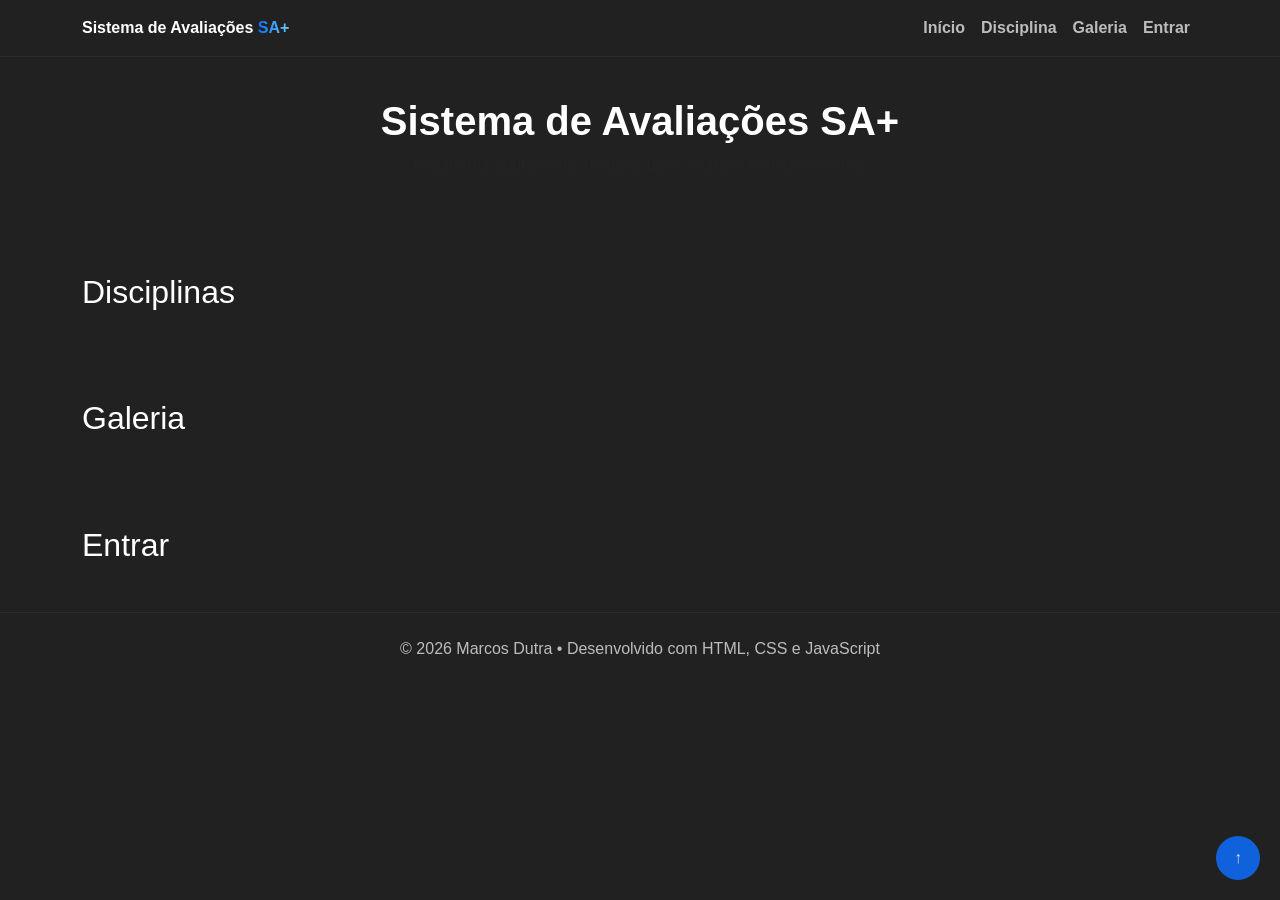
==== index.html @ 5318191f "chore: establish SA+ v0.0.0 design system baseline" ====
<!DOCTYPE html>
<html lang="pt-BR" id="top">
<head>

    <meta charset="UTF-8">
    <meta name="viewport" content="width=device-width, initial-scale=1.0">

    <title>Sistema de Avaliações | SA+</title> <!-- SEO / Theme -->

    <!-- SEO base -->
    <meta name="description" content="Sistema de Avaliações SA+ para gestão escolar e acompanhamento de anos letivos.">
    <meta name="theme-color" content="#0d6efd">

    <!-- Open Graph -->
    <meta property="og:title" content="Sistema de Avaliações SA+">
    <meta property="og:description" content="Plataforma educacional para avaliação escolar por anos letivos.">
    <meta property="og:type" content="website">
    <meta property="og:url" content="https://marcos-dutra-io.github.io/sa-plus/">
    <meta property="og:image" content="assets/og/preview.png">

    <!-- Twitter Card -->
    <meta name="twitter:card" content="summary_large_image">

    <link href="assets/icons/favicon.ico" rel="icon">

    <!-- Fonts -->
    <link href="https://cdn.jsdelivr.net/npm/bootstrap@5.3.8/dist/css/bootstrap.min.css" rel="stylesheet"
          integrity="sha384-sRIl4kxILFvY47J16cr9ZwB07vP4J8+LH7qKQnuqkuIAvNWLzeN8tE5YBujZqJLB" crossorigin="anonymous">

    <link rel="stylesheet" href="https://cdn.jsdelivr.net/npm/bootstrap-icons@1.13.1/font/bootstrap-icons.min.css">

    <link rel="stylesheet" href="css/main.css">

</head>
<body>

    <!-- Skip link (acessibilidade) -->
    <a href="#main-content" class="skip-link">
        Pular para conteúdo
    </a>

    <!--NAV-->
    <header class="s-header" role="banner">

        <nav class="navbar navbar-expand-lg" aria-label="Navegação principal">

            <div class="container">

                <a class="brand" href="#top">
                    Sistema de Avaliações <span class="gradient-text"> SA+</span>
                </a>

                <!-- Toggle -->
                <button
                        class="navbar-toggler border-0 shadow-none"
                        type="button"
                        data-bs-toggle="collapse"
                        data-bs-target="#menu"
                        aria-controls="menu"
                        aria-expanded="false"
                        aria-label="Abrir menu">

                    <span class="navbar-toggler-icon"></span>

                </button>

                <!-- Menu -->
                <div class="collapse navbar-collapse" id="menu">

                    <ul class="navbar-nav ms-auto">

                        <li class="nav-item"><a class="nav-link"  href="#home"> Início </a></li>
                        <li class="nav-item"><a class="nav-link"  href="#courses"> Disciplina </a></li>
                        <li class="nav-item"><a class="nav-link"  href="#gallery"> Galeria </a></li>
                        <li class="nav-item"><a class="nav-link"  href="#sing-in"> Entrar </a></li>
                    </ul>

                </div>

            </div>

        </nav>

    </header>

    <main>

        <section id="home" class="hero section-space">

            <div class="container">

                <header class="text-center">

                    <h1 class="display-6">
                        Sistema de Avaliações SA+
                    </h1>

                    <p class="text-muted">
                        Plataforma educacional modular para acompanhamento escolar
                    </p>

                </header>

            </div>

        </section>

        <!-- COURSES -->
        <section id="courses" class="section-space">

            <div class="container">

                <header>

                    <h2>Disciplinas</h2>

                </header>

            </div>

        </section>

        <!-- GALLERY -->
        <section id="gallery" class="section-space">

            <div class="container">

                <header>

                    <h2>Galeria</h2>

                </header>

            </div>

        </section>

        <!-- SIGN IN -->
        <section id="sing-in" class="section-space">

            <div class="container">

                <header>

                    <h2>Entrar</h2>

                </header>

            </div>

        </section>

        <!-- SCROLL TOP -->
        <a href="#top" class="c-scroll-top" aria-label="Voltar ao topo">
            <span aria-hidden="true">↑</span>
            <span class="visually-hidden"> Voltar ao topo</span>
        </a>

    </main>

    <footer class="c-footer">

        <div class="container text-center py-4">
            <p class="mb-0"> © 2026 Marcos Dutra • Desenvolvido com HTML, CSS e JavaScript </p>
        </div>

    </footer>

    <script src="https://cdn.jsdelivr.net/npm/bootstrap@5.3.8/dist/js/bootstrap.bundle.min.js"
            integrity="sha384-FKyoEForCGlyvwx9Hj09JcYn3nv7wiPVlz7YYwJrWVcXK/BmnVDxM+D2scQbITxI"
            crossorigin="anonymous"></script>

    <script type="module" src="js/main.js"></script>

</body>
</html>
---- css/main.css ----
@import "./variables.css";

@import "./base/reset.css";

@import "./components/navbar.css";
@import "./components/footer.css";
@import "./components/hero.css";
@import "./components/buttons.css";
@import "./components/cards.css";
@import "./components/block.css";
@import "./components/tags.css";
@import "./components/pagination.css";
@import "./components/scroll.css";
@import "./components/loading.css";
@import "./components/auth.css";
@import "./components/icons.css";

@import "./sections/hero.css";

@import "./layout.css";
@import "./responsive.css";
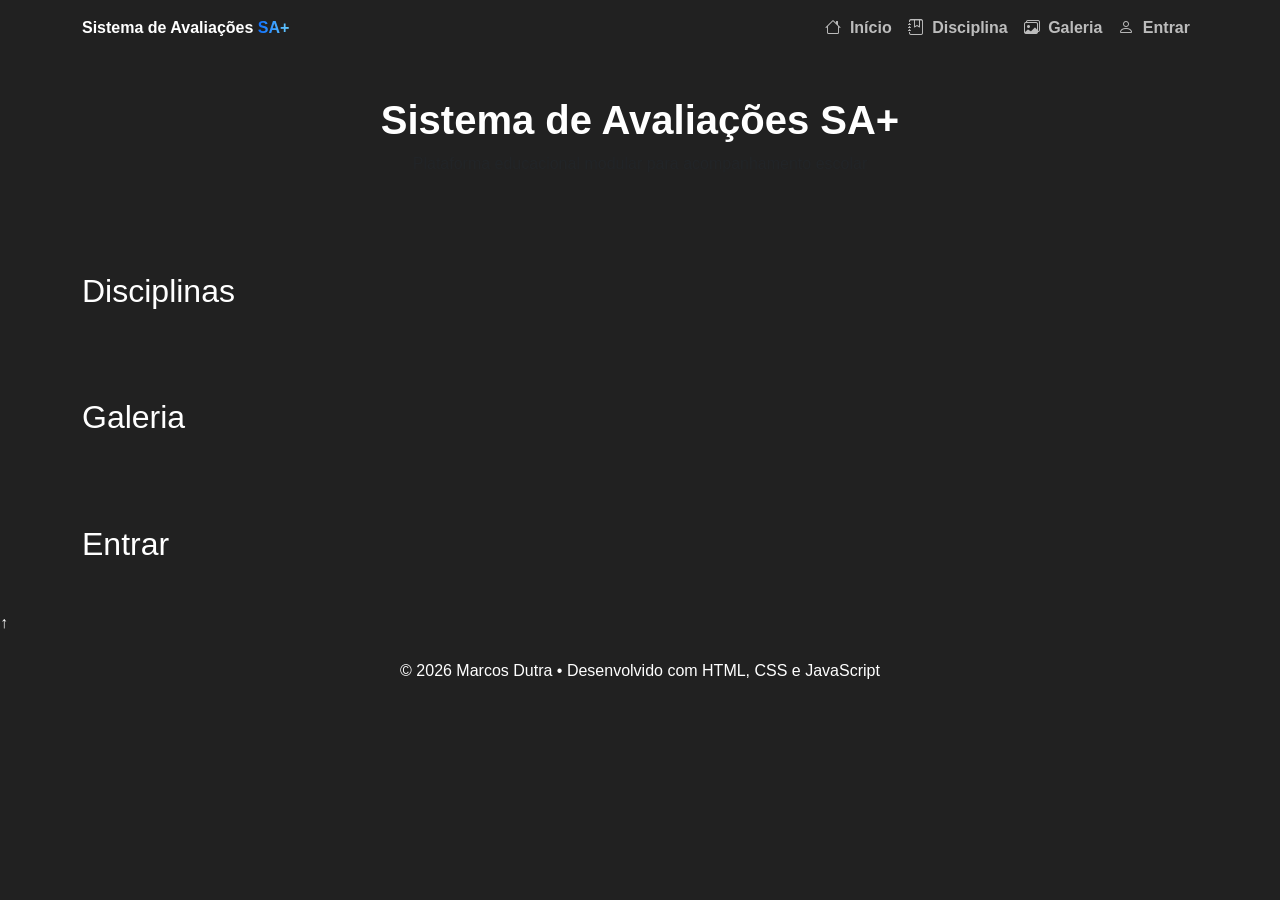
==== commit 4f1bc518: "feat(header): add icon and improve accessibility on brand link" ====
--- a/index.html
+++ b/index.html
@@ -40,13 +40,13 @@
     </a>
 
     <!--NAV-->
-    <header class="s-header" role="banner">
+    <header class="site-header" role="banner">
 
         <nav class="navbar navbar-expand-lg" aria-label="Navegação principal">
 
             <div class="container">
 
-                <a class="brand" href="#top">
+                <a class="brand" href="#top" aria-label="Ir para início">
                     Sistema de Avaliações <span class="gradient-text"> SA+</span>
                 </a>
 
@@ -69,10 +69,11 @@
 
                     <ul class="navbar-nav ms-auto">
 
-                        <li class="nav-item"><a class="nav-link"  href="#home"> Início </a></li>
-                        <li class="nav-item"><a class="nav-link"  href="#courses"> Disciplina </a></li>
-                        <li class="nav-item"><a class="nav-link"  href="#gallery"> Galeria </a></li>
-                        <li class="nav-item"><a class="nav-link"  href="#sing-in"> Entrar </a></li>
+                        <li class="nav-item"><a class="nav-link" href="#home" aria-current="page" aria-hidden="true"><i class="bi bi-house me-1"></i> Início </a></li>
+                        <li class="nav-item"><a class="nav-link" href="#courses" aria-current="page" aria-hidden="true"><i class="bi bi-journal-bookmark me-1"></i> Disciplina </a></li>
+                        <li class="nav-item"><a class="nav-link" href="#gallery" aria-current="page" aria-hidden="true"><i class="bi bi-images me-1"></i> Galeria </a></li>
+                        <li class="nav-item"><a class="nav-link" href="#sing-in" aria-current="page" aria-hidden="true"><i class="bi bi-person me-1"></i> Entrar </a></li>
+
                     </ul>
 
                 </div>
@@ -151,14 +152,14 @@
         </section>
 
         <!-- SCROLL TOP -->
-        <a href="#top" class="c-scroll-top" aria-label="Voltar ao topo">
+        <a href="#top" class="scroll-top" aria-label="Voltar ao topo">
             <span aria-hidden="true">↑</span>
             <span class="visually-hidden"> Voltar ao topo</span>
         </a>
 
     </main>
 
-    <footer class="c-footer">
+    <footer class="site-footer">
 
         <div class="container text-center py-4">
             <p class="mb-0"> © 2026 Marcos Dutra • Desenvolvido com HTML, CSS e JavaScript </p>
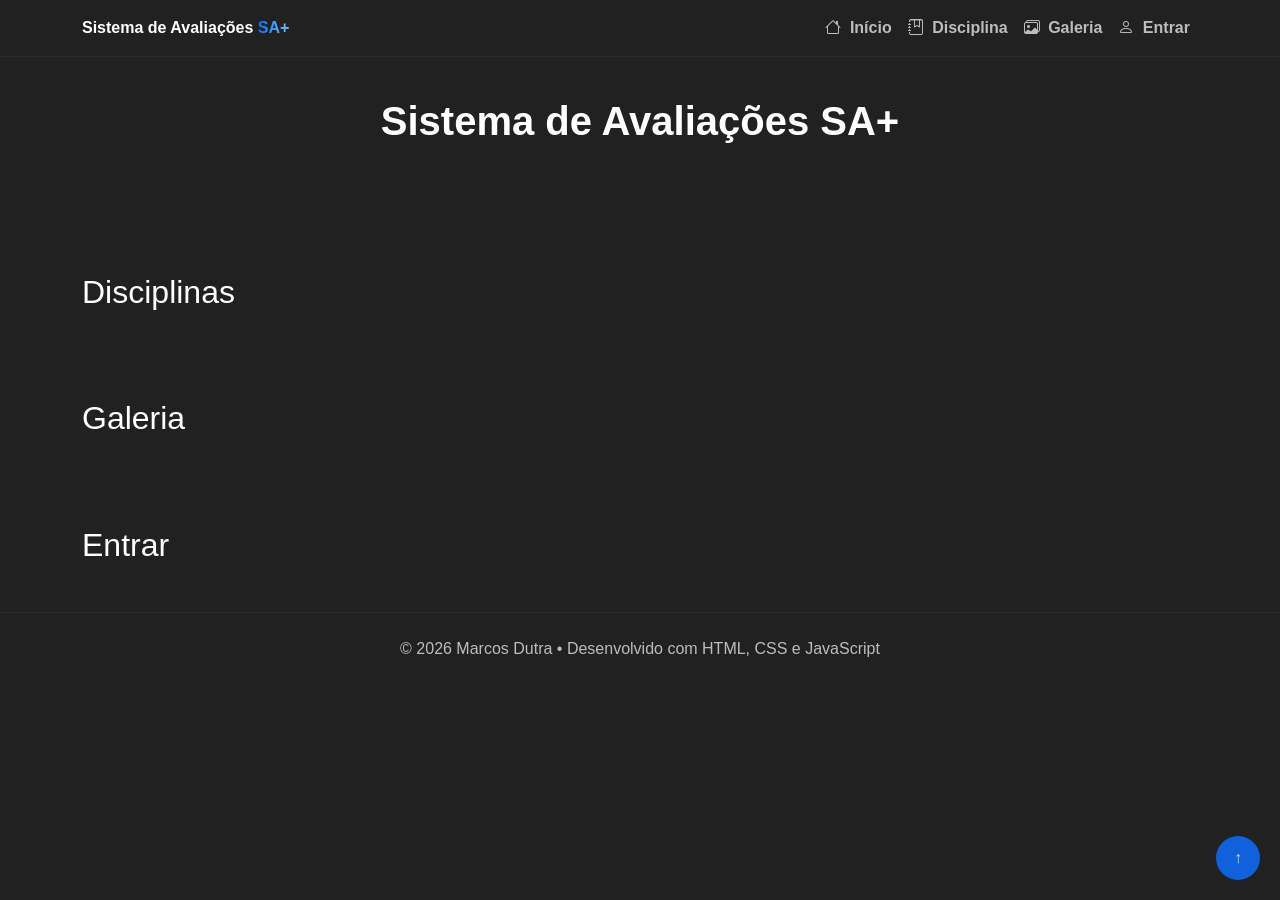
==== commit d407c39b: "Merge branch 'chore/header-layout-v2' merge: integrate header layout v2 into main - add accessible b" ====
--- a/index.html
+++ b/index.html
@@ -40,7 +40,7 @@
     </a>
 
     <!--NAV-->
-    <header class="site-header" role="banner">
+    <header class="s-header" role="banner">
 
         <nav class="navbar navbar-expand-lg" aria-label="Navegação principal">
 
@@ -152,14 +152,14 @@
         </section>
 
         <!-- SCROLL TOP -->
-        <a href="#top" class="scroll-top" aria-label="Voltar ao topo">
+        <a href="#top" class="c-scroll-top" aria-label="Voltar ao topo">
             <span aria-hidden="true">↑</span>
             <span class="visually-hidden"> Voltar ao topo</span>
         </a>
 
     </main>
 
-    <footer class="site-footer">
+    <footer class="c-footer">
 
         <div class="container text-center py-4">
             <p class="mb-0"> © 2026 Marcos Dutra • Desenvolvido com HTML, CSS e JavaScript </p>
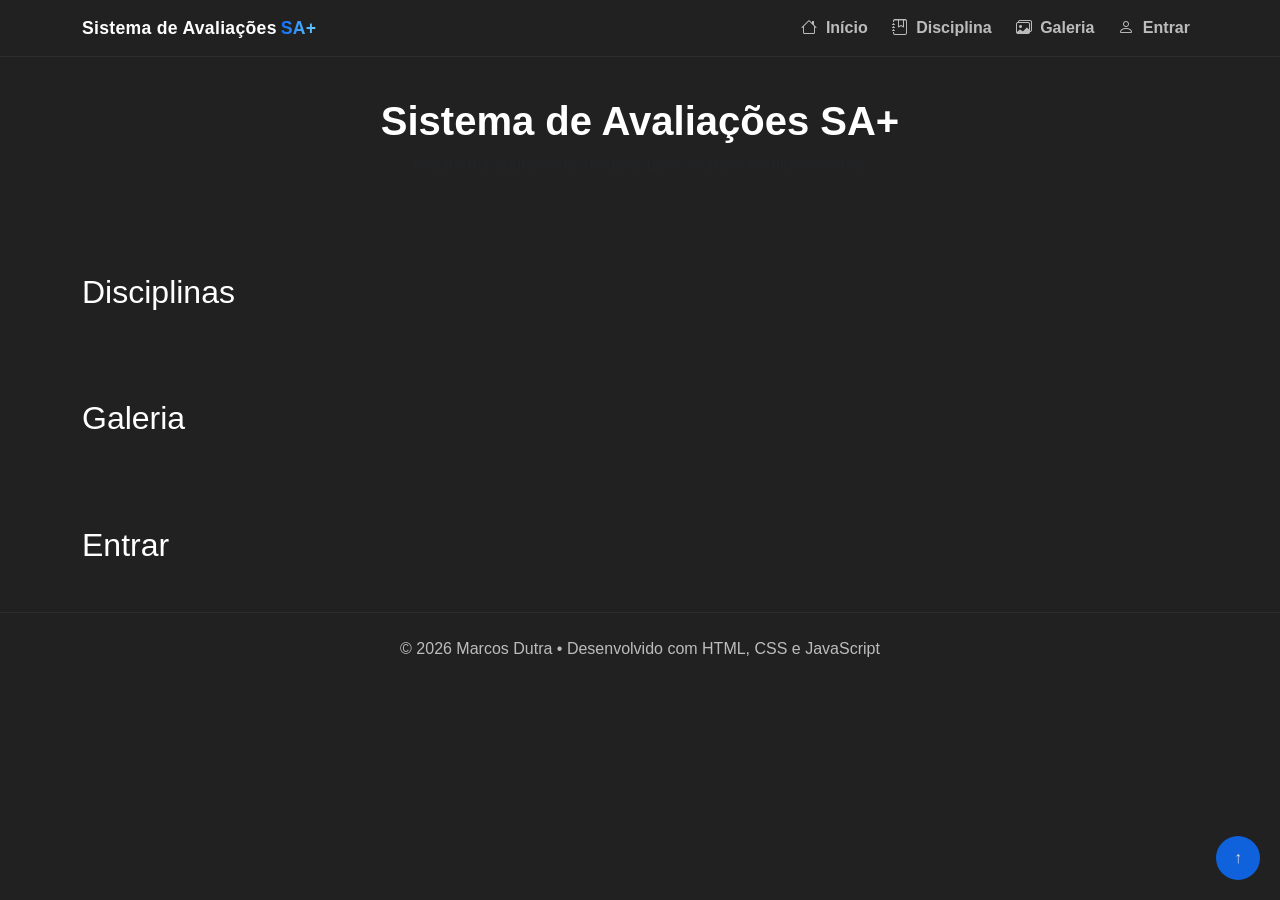
==== commit 4b90fc88: "refactor(header): standardize header class and clean navbar styles - rename s-header to site-header " ====
--- a/index.html
+++ b/index.html
@@ -40,14 +40,14 @@
     </a>
 
     <!--NAV-->
-    <header class="s-header" role="banner">
+    <header class="site-header" role="banner">
 
         <nav class="navbar navbar-expand-lg" aria-label="Navegação principal">
 
             <div class="container">
 
                 <a class="brand" href="#top" aria-label="Ir para início">
-                    Sistema de Avaliações <span class="gradient-text"> SA+</span>
+                    Sistema de Avaliações <span class="brand-accent"> SA+</span>
                 </a>
 
                 <!-- Toggle -->
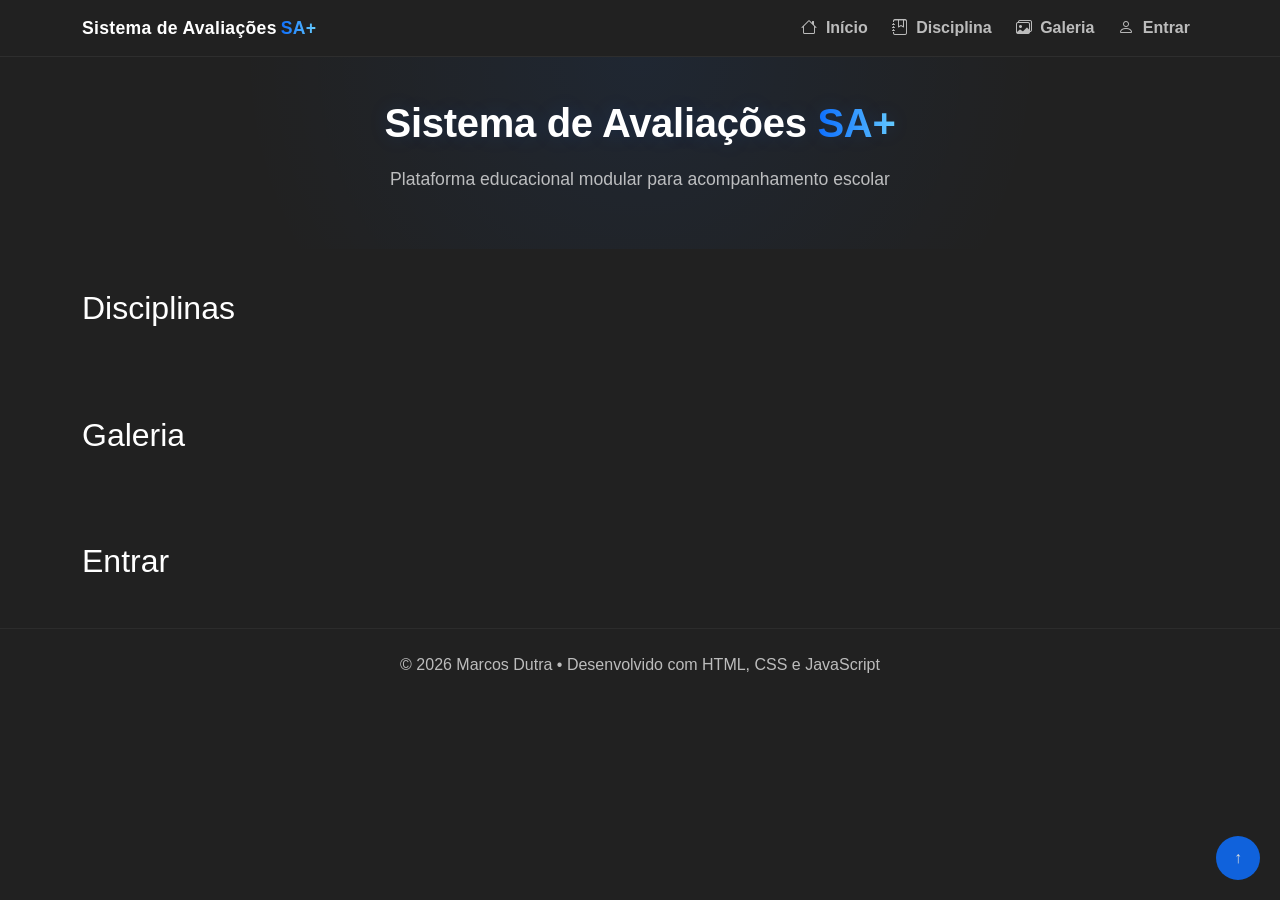
==== commit 5b60c39a: "feat(hero): add custom hero styling using design system - replace Bootstrap typography with custom c" ====
--- a/index.html
+++ b/index.html
@@ -90,13 +90,13 @@
 
             <div class="container">
 
-                <header class="text-center">
+                <header class="hero-content text-center">
 
-                    <h1 class="display-6">
-                        Sistema de Avaliações SA+
+                    <h1 class="hero-title">
+                        Sistema de Avaliações <span class="hero-accent">SA+</span>
                     </h1>
 
-                    <p class="text-muted">
+                    <p class="hero-subtitle">
                         Plataforma educacional modular para acompanhamento escolar
                     </p>
 
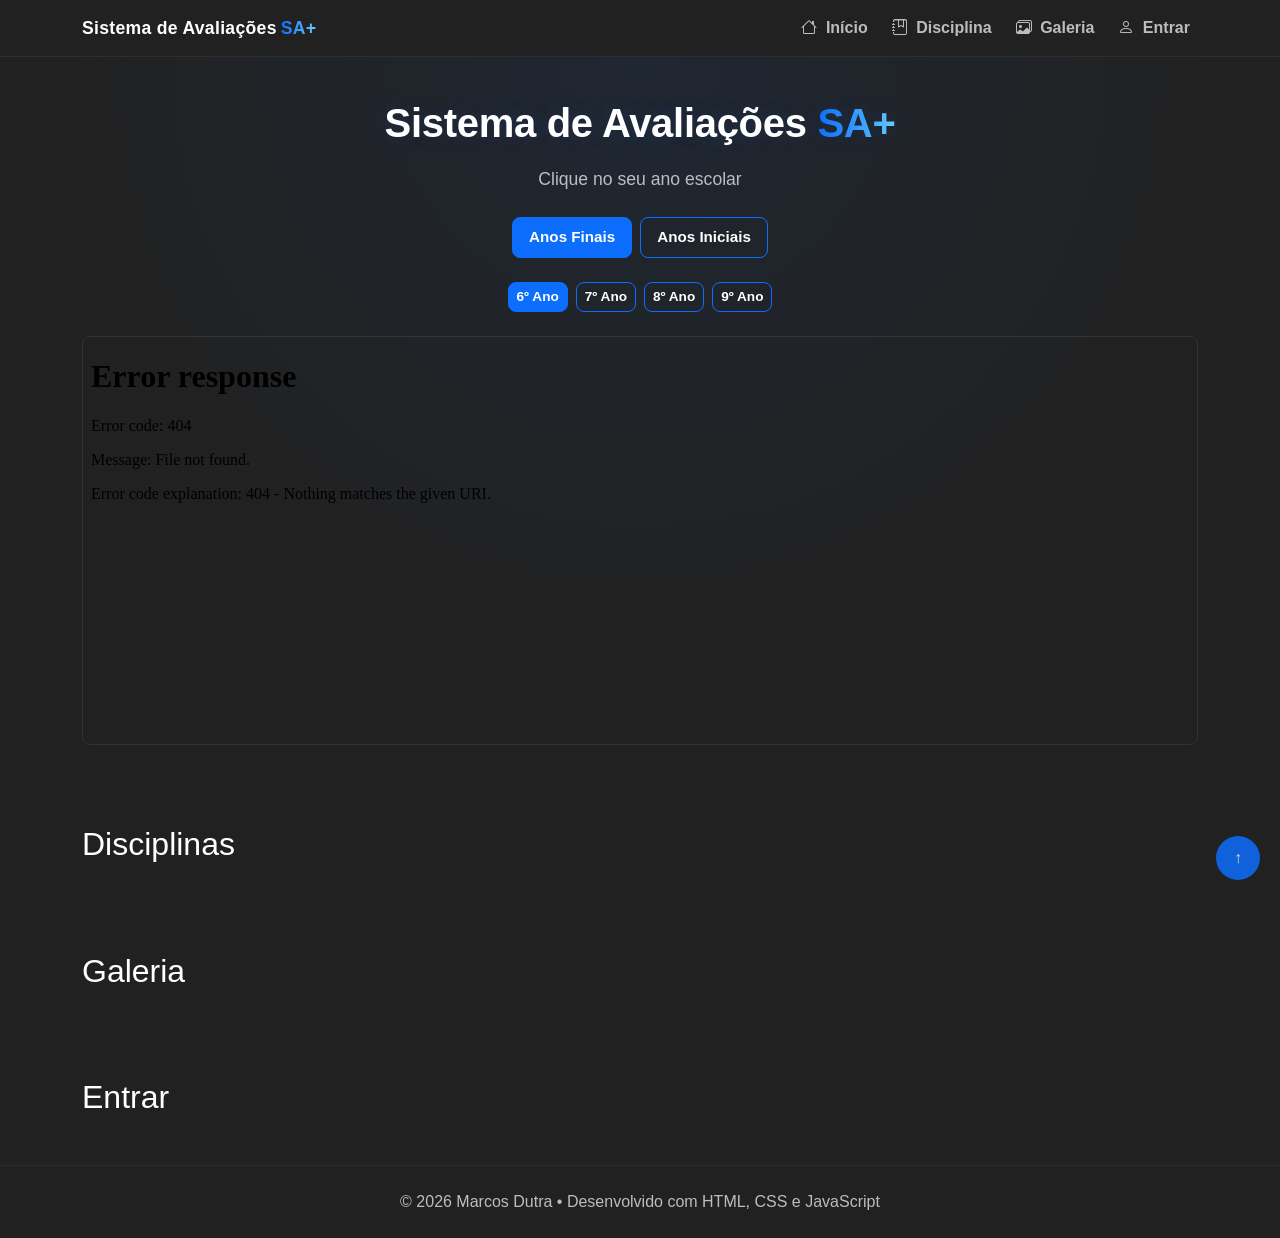
==== commit 739ca2de: "feat(hero): add interactive year selection and refactor layout - implement year selection UI (inicia" ====
--- a/index.html
+++ b/index.html
@@ -97,10 +97,56 @@
                     </h1>
 
                     <p class="hero-subtitle">
-                        Plataforma educacional modular para acompanhamento escolar
+                        Clique no seu ano escolar
                     </p>
 
                 </header>
+
+                <!-- ESCOLHA DE CICLO -->
+                <div class="year-switch">
+
+                    <button class="btn btn--primary active" data-target="finais">
+                        Anos Finais
+                    </button>
+
+                    <button class="btn btn--outline" data-target="iniciais">
+                        Anos Iniciais
+                    </button>
+
+                </div>
+
+                <!-- ANOS -->
+                <div class="year-list" id="anosFinais">
+
+                    <a href="pages/anos_escolares/ano6.html" target="frame1" class="btn btn--outline btn--sm active">6º Ano</a>
+                    <a href="pages/anos_escolares/ano7.html" target="frame1" class="btn btn--outline btn--sm">7º Ano</a>
+                    <a href="pages/anos_escolares/ano8.html" target="frame1" class="btn btn--outline btn--sm">8º Ano</a>
+                    <a href="pages/anos_escolares/ano9.html" target="frame1" class="btn btn--outline btn--sm">9º Ano</a>
+
+                </div>
+
+                <div class="year-list hidden" id="anosIniciais">
+
+                    <a href="pages/anos_escolares/ano1.html" target="frame1" class="btn btn--outline btn--sm">1º Ano</a>
+                    <a href="pages/anos_escolares/ano2.html" target="frame1" class="btn btn--outline btn--sm">2º Ano</a>
+                    <a href="pages/anos_escolares/ano3.html" target="frame1" class="btn btn--outline btn--sm">3º Ano</a>
+                    <a href="pages/anos_escolares/ano4.html" target="frame1" class="btn btn--outline btn--sm">4º Ano</a>
+                    <a href="pages/anos_escolares/ano5.html" target="frame1" class="btn btn--outline btn--sm">5º Ano</a>
+
+                </div>
+
+
+                <!-- IFRAME -->
+                <div class="hero-frame">
+
+                    <iframe
+                            id="frame1"
+                            name="frame1"
+                            src="pages/anos_escolares/ano6.html"
+                            loading="lazy">
+                    </iframe>
+
+                </div>
 
             </div>
 
--- a/css/main.css
+++ b/css/main.css
@@ -4,7 +4,7 @@
 
 @import "./components/navbar.css";
 @import "./components/footer.css";
-@import "./components/hero.css";
+@import "sections/hero.css";
 @import "./components/buttons.css";
 @import "./components/cards.css";
 @import "./components/block.css";
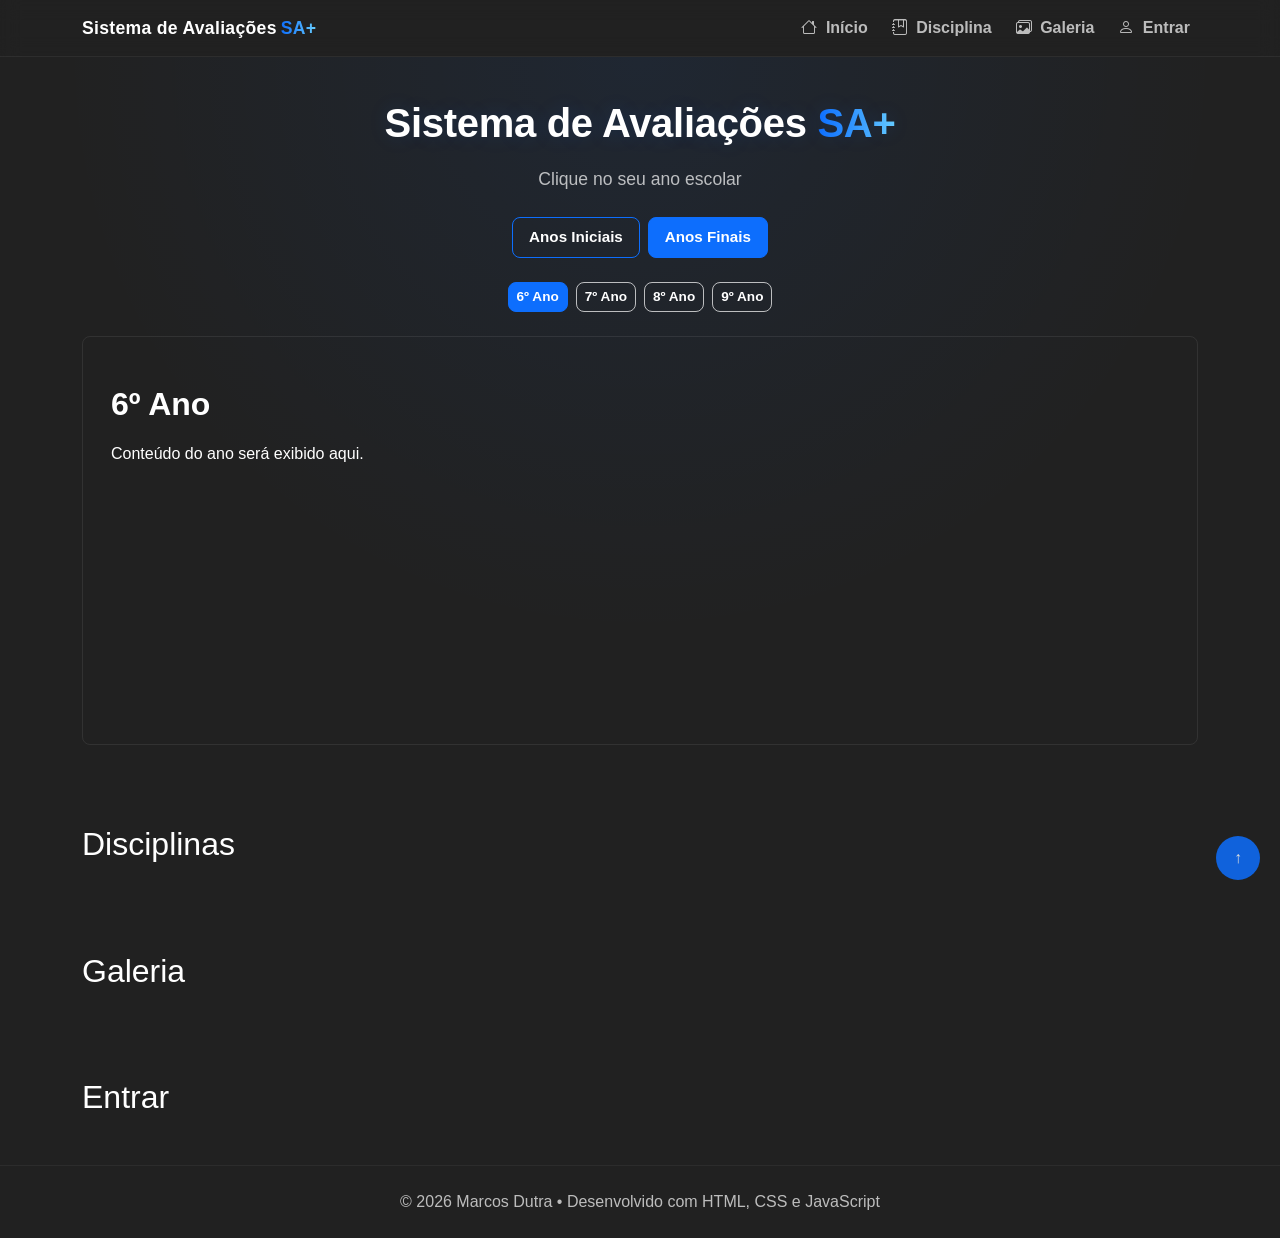
==== commit 16de9a8f: "refactor(year-selector): modularize year switching system and improve UI state management" ====
--- a/index.html
+++ b/index.html
@@ -105,33 +105,33 @@
                 <!-- ESCOLHA DE CICLO -->
                 <div class="year-switch">
 
-                    <button class="btn btn--primary active" data-target="finais">
+                    <button class="btn btn--primary year-group" data-target="iniciais">
+                        Anos Iniciais
+                    </button>
+
+                    <button class="btn btn--primary year-group is-active" data-target="finais">
                         Anos Finais
                     </button>
 
-                    <button class="btn btn--outline" data-target="iniciais">
-                        Anos Iniciais
-                    </button>
-
                 </div>
 
                 <!-- ANOS -->
                 <div class="year-list" id="anosFinais">
 
-                    <a href="pages/anos_escolares/ano6.html" target="frame1" class="btn btn--outline btn--sm active">6º Ano</a>
-                    <a href="pages/anos_escolares/ano7.html" target="frame1" class="btn btn--outline btn--sm">7º Ano</a>
-                    <a href="pages/anos_escolares/ano8.html" target="frame1" class="btn btn--outline btn--sm">8º Ano</a>
-                    <a href="pages/anos_escolares/ano9.html" target="frame1" class="btn btn--outline btn--sm">9º Ano</a>
+                    <a href="pages/anos_escolares/ano6.html" data-year="6" target="frame1" class="btn btn--outline btn--sm year-btn is-active">6º Ano</a>
+                    <a href="pages/anos_escolares/ano7.html" data-year="7" target="frame1" class="btn btn--outline btn--sm year-btn">7º Ano</a>
+                    <a href="pages/anos_escolares/ano8.html" data-year="8" target="frame1" class="btn btn--outline btn--sm year-btn">8º Ano</a>
+                    <a href="pages/anos_escolares/ano9.html" data-year="9" target="frame1" class="btn btn--outline btn--sm year-btn">9º Ano</a>
 
                 </div>
 
                 <div class="year-list hidden" id="anosIniciais">
 
-                    <a href="pages/anos_escolares/ano1.html" target="frame1" class="btn btn--outline btn--sm">1º Ano</a>
-                    <a href="pages/anos_escolares/ano2.html" target="frame1" class="btn btn--outline btn--sm">2º Ano</a>
-                    <a href="pages/anos_escolares/ano3.html" target="frame1" class="btn btn--outline btn--sm">3º Ano</a>
-                    <a href="pages/anos_escolares/ano4.html" target="frame1" class="btn btn--outline btn--sm">4º Ano</a>
-                    <a href="pages/anos_escolares/ano5.html" target="frame1" class="btn btn--outline btn--sm">5º Ano</a>
+                    <a href="pages/anos_escolares/ano1.html" data-year="1" target="frame1" class="btn btn--outline btn--sm year-btn">1º Ano</a>
+                    <a href="pages/anos_escolares/ano2.html" data-year="2" target="frame1" class="btn btn--outline btn--sm year-btn">2º Ano</a>
+                    <a href="pages/anos_escolares/ano3.html" data-year="3" target="frame1" class="btn btn--outline btn--sm year-btn">3º Ano</a>
+                    <a href="pages/anos_escolares/ano4.html" data-year="4" target="frame1" class="btn btn--outline btn--sm year-btn">4º Ano</a>
+                    <a href="pages/anos_escolares/ano5.html" data-year="5" target="frame1" class="btn btn--outline btn--sm year-btn">5º Ano</a>
 
                 </div>
 
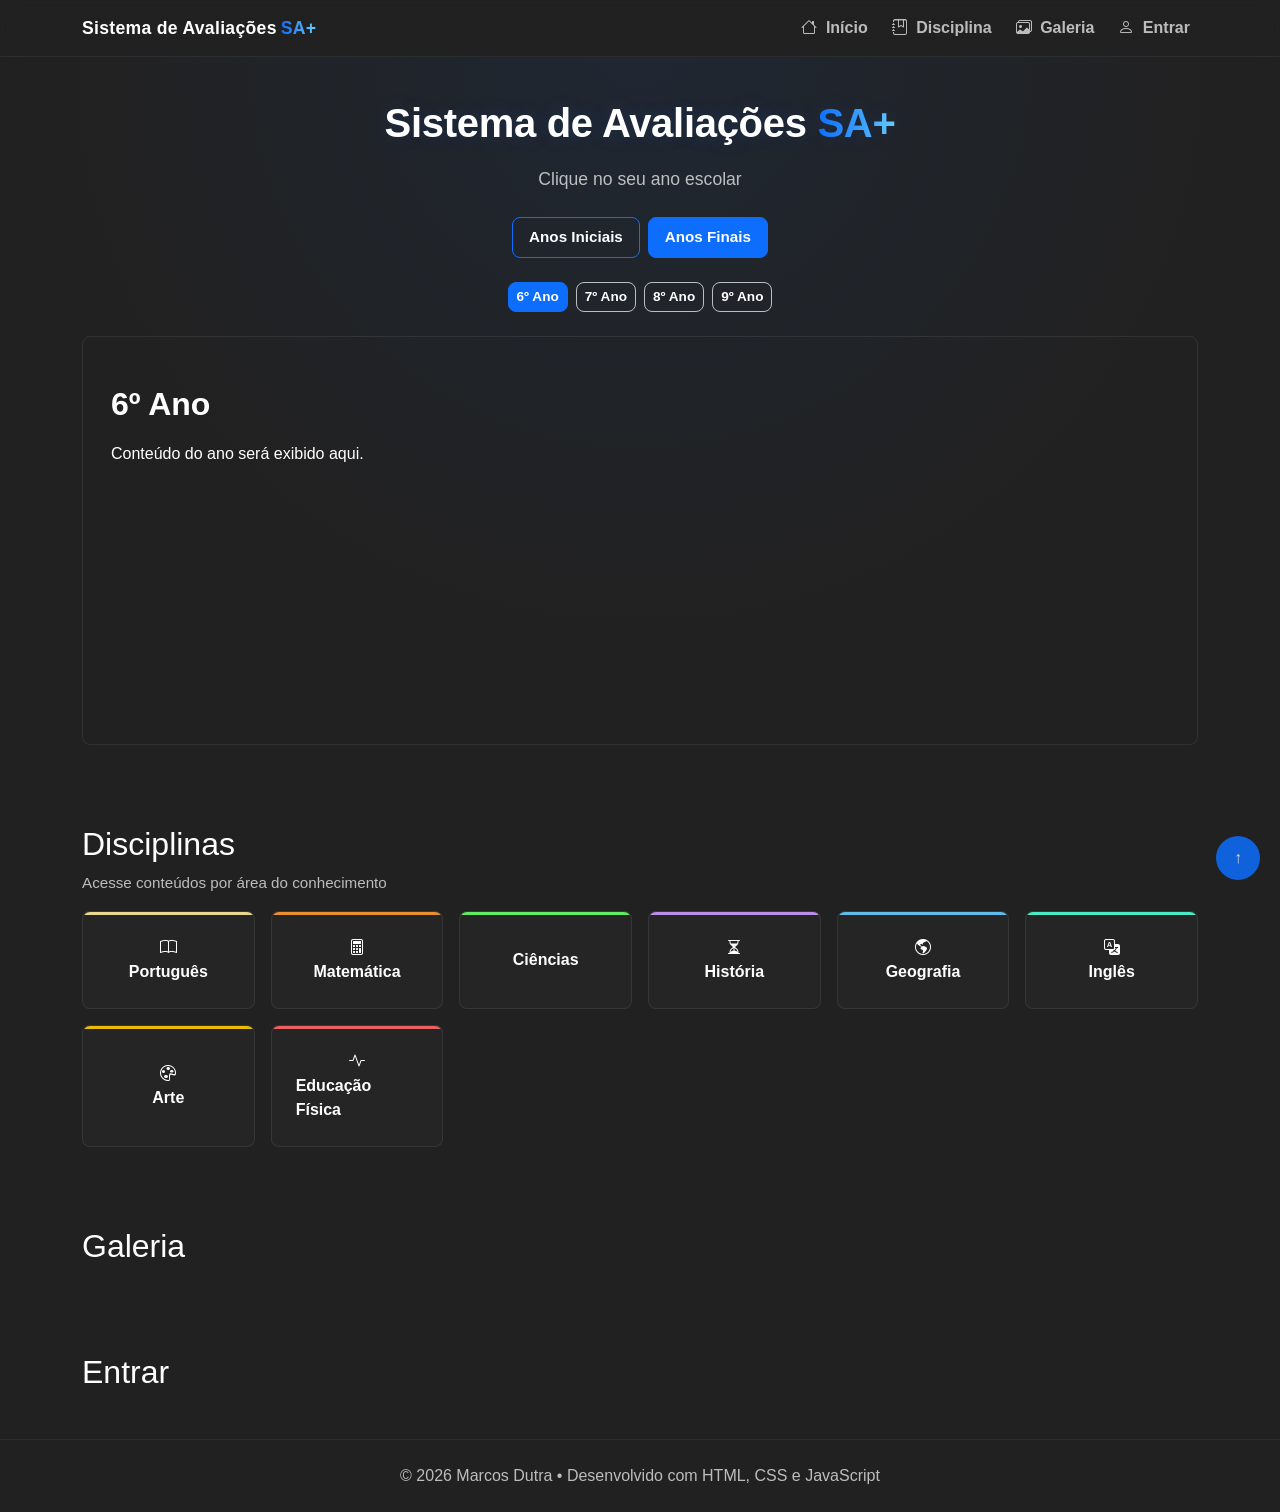
==== commit 886d02ad: "feat(courses): implement discipline card system with design tokens and hover states" ====
--- a/index.html
+++ b/index.html
@@ -161,7 +161,45 @@
 
                     <h2>Disciplinas</h2>
 
-                </header>
+                    <p class="section-subtitle">Acesse conteúdos por área do conhecimento</p>
+
+                </header>
+
+                <div class="courses-grid">
+
+                    <a class="card course--portugues"  data-discipline="portugues">
+                        <i class="bi-book"></i> Português
+                    </a>
+
+                    <a class="card course--matematica" data-discipline="matematica">
+                        <i class="bi-calculator"></i> Matemática
+                    </a>
+
+                    <a class="card course--ciencias" data-discipline="ciencias">
+                        <i class="bi-flask"></i> Ciências
+                    </a>
+
+                    <a class="card course--historia" data-discipline="historia">
+                        <i class="bi-hourglass-split"></i> História
+                    </a>
+
+                    <a class="card course--geografia" data-discipline="geografia">
+                        <i class="bi-globe-americas"></i> Geografia
+                    </a>
+
+                    <a class="card course--ingles" data-discipline="ingles">
+                        <i class="bi-translate"></i> Inglês
+                    </a>
+
+                    <a class="card course--arte" data-discipline="arte">
+                        <i class="bi-palette"></i> Arte
+                    </a>
+
+                    <a class="card course--educacao-fisica" data-discipline="educacao-fisica">
+                        <i class="bi-activity"></i> Educação Física
+                    </a>
+
+                </div>
 
             </div>
 
--- a/css/main.css
+++ b/css/main.css
@@ -16,6 +16,7 @@
 @import "./components/icons.css";
 
 @import "./sections/hero.css";
+@import "./sections/courses.css";
 
 @import "./layout.css";
 @import "./responsive.css";
